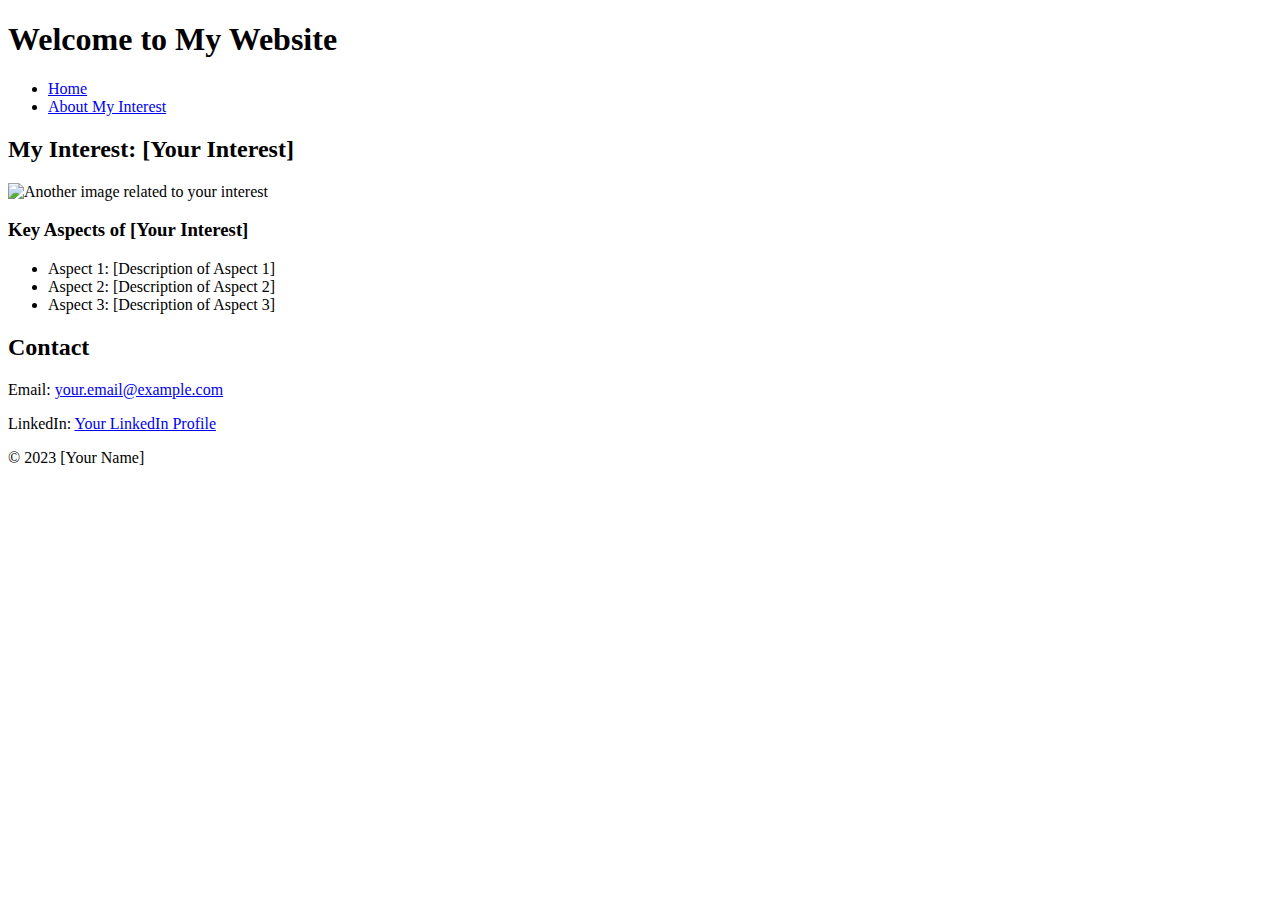
==== aboutme.html @ 946cb6ce "Add files via upload" ====
<!DOCTYPE html>
<html lang="en">
<head>
    <meta charset="UTF-8">
    <meta name="viewport" content="width=device-width, initial-scale=1.0">
    <title>Second Page : More About Me and my interests </title>
</head>
<body>

    <header>
        <h1>Welcome to My Website</h1> <nav>
            <ul>
                <li><a href="index.html">Home</a></li>
                <li><a href="secondpage.html">About My Interest</a></li> </ul>
        </nav>
    </header>

    <main>
        <section id="interest-details">
            <h2>My Interest: [Your Interest]</h2> <p>
                </p>
            <img src="images/your-image2.jpg" alt="Another image related to your interest" width="300"> <h3>Key Aspects of [Your Interest]</h3> <ul>  <li>Aspect 1: [Description of Aspect 1]</li> <li>Aspect 2: [Description of Aspect 2]</li> <li>Aspect 3: [Description of Aspect 3]</li> </ul>
        </section>
          <section id="contact">
            <h2>Contact</h2>
            <p>Email: <a href="mailto:your.email@example.com">your.email@example.com</a></p> <p>LinkedIn: <a href="https://www.linkedin.com/in/yourprofile/">Your LinkedIn Profile</a></p> </section>
    </main>

    <footer>
        <p>&copy; 2023 [Your Name]</p> </footer>
    
    <script src='https://d3js.org/d3.v7.min.js'></script>
    <script src='templete.js'></script>   
</body>
</html>
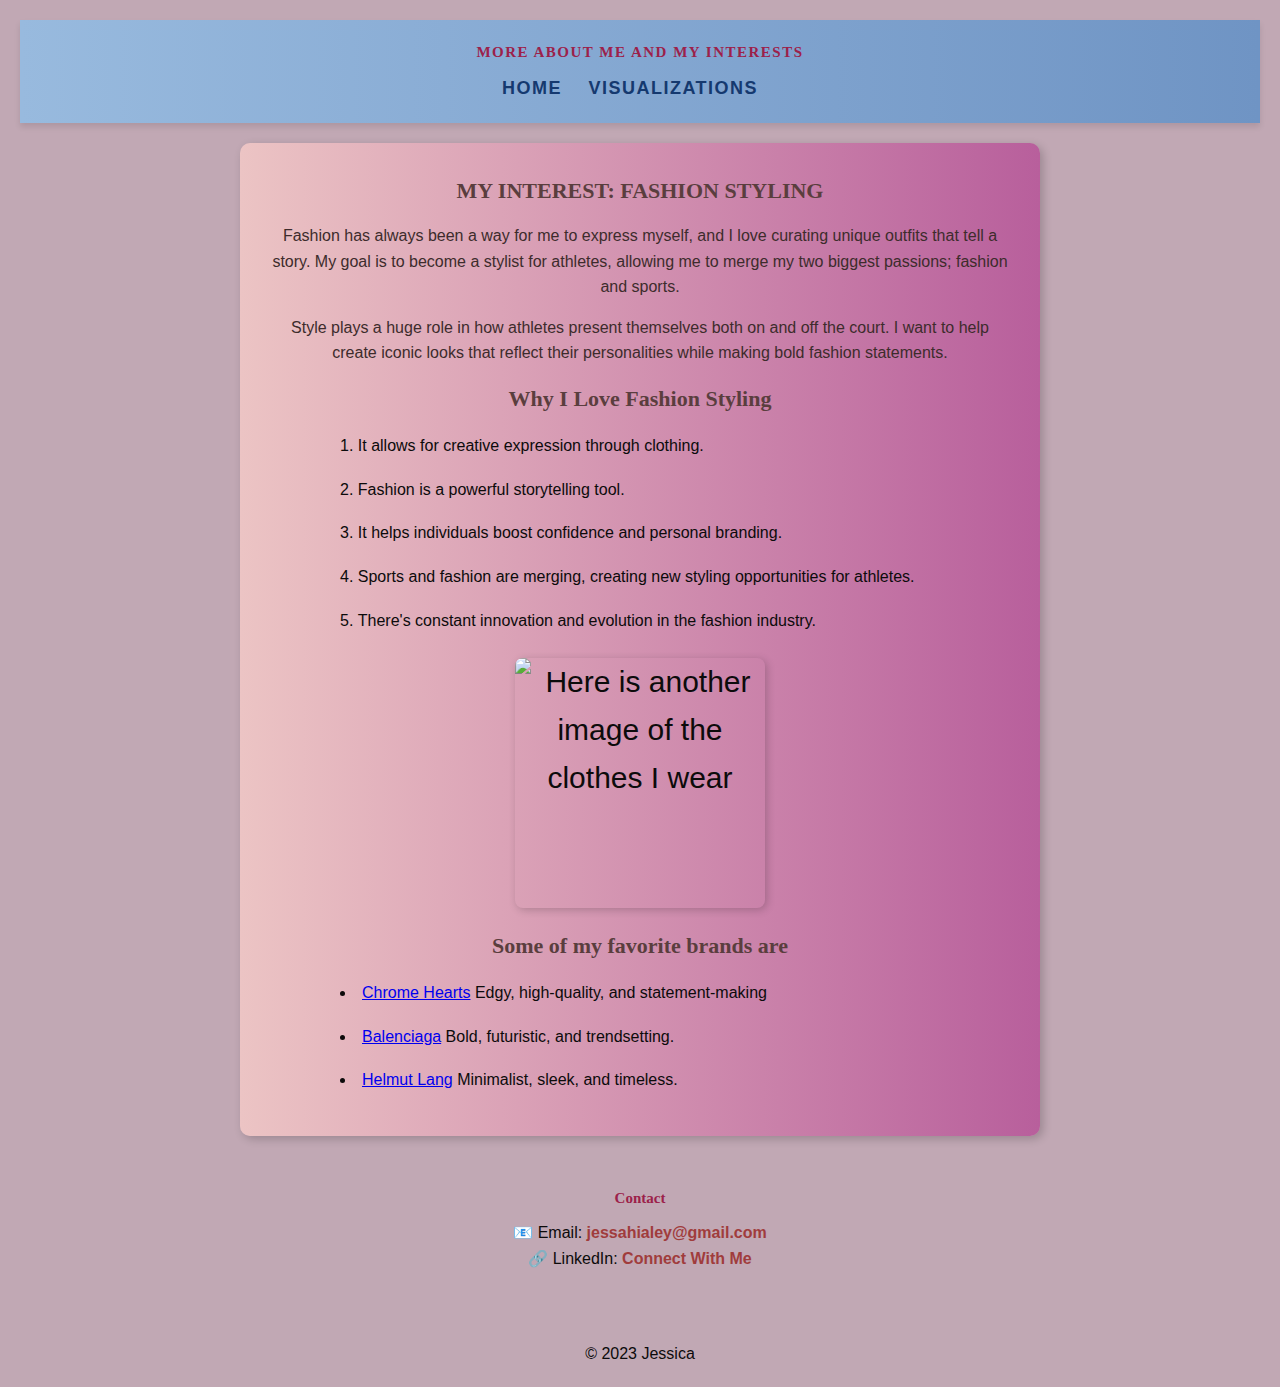
==== commit cb90a439: "Add files via upload" ====
--- a/aboutme.html
+++ b/aboutme.html
@@ -3,31 +3,63 @@
 <head>
     <meta charset="UTF-8">
     <meta name="viewport" content="width=device-width, initial-scale=1.0">
-    <title>Second Page : More About Me and my interests </title>
+    <title>Second Page : More About Me and my interests </title>  <link rel="stylesheet" href="style.css">
 </head>
 <body>
 
     <header>
-        <h1>Welcome to My Website</h1> <nav>
+        <h3>More About Me and my interests </h3> <nav>
             <ul>
                 <li><a href="index.html">Home</a></li>
-                <li><a href="secondpage.html">About My Interest</a></li> </ul>
+                <li><a href=" templete.html">Visualizations</a></li>
+            </ul>
         </nav>
     </header>
 
     <main>
         <section id="interest-details">
-            <h2>My Interest: [Your Interest]</h2> <p>
-                </p>
-            <img src="images/your-image2.jpg" alt="Another image related to your interest" width="300"> <h3>Key Aspects of [Your Interest]</h3> <ul>  <li>Aspect 1: [Description of Aspect 1]</li> <li>Aspect 2: [Description of Aspect 2]</li> <li>Aspect 3: [Description of Aspect 3]</li> </ul>
+            <h3>MY INTEREST: FASHION STYLING</h3> 
+            
+            <p></p>
+
+            <p>Fashion has always been a way for me to express myself, and I love curating unique outfits that tell a story.  
+                My goal is to become a stylist for athletes, allowing me to merge my two biggest passions; fashion and sports.</p>
+     
+             <p>Style plays a huge role in how athletes present themselves both on and off the court. I want to help create iconic 
+                looks that reflect their personalities while making bold fashion statements.</p>
+
+                
+                <h3>Why I Love Fashion Styling</h3>  
+                <ol>
+                    <li>It allows for creative expression through clothing.</li>  
+                    <li>Fashion is a powerful storytelling tool.</li>  
+                    <li>It helps individuals boost confidence and personal branding.</li>  
+                    <li>Sports and fashion are merging, creating new styling opportunities for athletes.</li>  
+                    <li>There's constant innovation and evolution in the fashion industry.</li>  
+                </ol>
+
+
+            <img src="images/interest3.jpeg" alt="Here is another image of the clothes I wear" width="300" class="jess"> 
+            
+            <h3>Some of my favorite brands are </h3> 
+            <ul>  
+                <li><a href="https://www.chromehearts.com"  target="_blank">Chrome Hearts</a> Edgy, high-quality, and statement-making </li> 
+                <li><a href="https://www.balenciaga.com/en-us"  target="_blank">Balenciaga</a> Bold, futuristic, and trendsetting. </li> 
+                <li><a href="https://www.helmutlang.com"  target="_blank">Helmut Lang</a> Minimalist, sleek, and timeless. </li> 
+            </ul>
+
+
         </section>
-          <section id="contact">
-            <h2>Contact</h2>
-            <p>Email: <a href="mailto:your.email@example.com">your.email@example.com</a></p> <p>LinkedIn: <a href="https://www.linkedin.com/in/yourprofile/">Your LinkedIn Profile</a></p> </section>
+          <section id="contactpage2">
+            <h3>Contact</h3>
+            <p>📧 Email: <a href="mailto:jessahialey.gmail.com">jessahialey@gmail.com</a></p>
+            <p>🔗 LinkedIn: <a href="https://www.linkedin.com/in/jessica-ahialey/" target="_blank">Connect With Me</a></p>  
+            </section>
+               
     </main>
 
     <footer>
-        <p>&copy; 2023 [Your Name]</p> </footer>
+        <p>&copy; 2023 Jessica</p> </footer>
     
     <script src='https://d3js.org/d3.v7.min.js'></script>
     <script src='templete.js'></script>   
--- a/style.css
+++ b/style.css
@@ -0,0 +1,298 @@
+
+* {
+    margin: 0;
+    padding: 0;
+    box-sizing: border-box;
+}
+
+body {
+    font-family: 'Roboto', sans-serif;
+    line-height: 1.6;
+    background-color:#c1a8b4;
+    color: #0c0b0b; /* Dark gray text */
+    margin: 20px; /* Add some margin around the entire page */
+    text-align:center;
+}
+
+
+header {
+    color: #fff;
+    padding: 20px 0;
+    text-align: center;
+    background-color: #98bade; 
+    background: linear-gradient(to right, #98bade, #6f94c4);
+    font-size: 18px;
+    font-weight: bold;
+    text-transform: uppercase;
+    letter-spacing: 1.5px;
+    box-shadow: 0px 4px 6px rgba(0, 0, 0, 0.1);
+    top: 0;
+    width: 100%;
+    z-index: 1000;
+}
+
+header:hover {
+    background: linear-gradient(to right, #e39ec6, #4a78b0);
+    transform: scale(1.01); 
+}
+
+
+nav ul {
+    list-style: none;
+    padding: 0;
+}
+
+
+nav ul li {
+    display: inline;
+    margin-right: 20px;
+}
+
+nav a {
+    color: #15396f;
+    text-decoration: none;
+}
+nav a:hover{ /*Changes color of link when hovering*/
+    color: #f4f4f4
+}
+
+main {
+    padding: 20px;
+}
+
+section {
+    margin-bottom: 30px; /* Space between sections */
+}
+
+.highlight {
+    font-weight: bold;
+    color: #a35f90;
+}
+
+
+nav a:hover {
+    color: #ffcc00; /* Yellow hover color for links */
+}
+
+#introduction {
+    padding: 30px;
+    border: 2px solid #965f5f; /* Add a border */
+    border-radius: 10px; /* Rounded corners */
+    font-size:15px;
+    background: linear-gradient(to right, #f8e2e2, #f0d0d0);
+    box-shadow: 3px 3px 10px rgba(0, 0, 0, 0.2);
+    line-height: 1.6;
+    color: #3d2c2c;
+    transition: all 0.3s ease-in-out;
+    max-width: 2000px;
+}
+
+#introduction h2 {
+    text-align: center;
+    font-size: 24px;
+    font-weight: bold;
+    margin-bottom: 15px;
+}
+
+#introduction p {
+    text-align: justify;
+    margin-bottom: 15px;
+}
+
+
+
+#interest-details ul {
+    margin-left: 20px; /* Indent the list */
+}
+
+h1, h2, h3 {
+    margin-bottom: 10px;
+}
+
+
+h1{
+    color:#a8adb4;
+    text-shadow: 2px 2px rgb(156, 33, 74);
+}
+    
+
+h2{
+    color:rgb(156, 33, 74);
+    font-size:35px;
+    font-family: 'Poiret One', cursive;
+}
+
+h3{
+    color:rgb(156, 33, 74);
+    font-size:15px;
+    font-family: 'Poiret One', cursive;
+}
+
+
+
+    
+h4{
+    color:rgb(156, 33, 74);
+    font-size:25px;
+    font-family: 'Sacramento', cursive;
+}
+
+h5{
+    color:rgb(235, 217, 223);
+    font-size:15px;
+    font-family: 'Sacramento', cursive;
+}
+
+
+#moreinfo{
+    padding: 20px;
+    text-align: center;
+    background-color: #98bade; 
+    background: linear-gradient(to right, #cd87cb, #6f94c4);
+    font-size: 18px;
+    letter-spacing: 1.5px;
+    box-shadow: 0px 4px 6px rgba(0, 0, 0, 0.1);
+    width: 100%;
+    z-index: 1000;
+    padding: 30px 0;
+}
+ 
+.footer {
+    background-color: #3b3b3b;
+    color: #fff;
+    padding: 30px 0;
+    text-align: center;
+    font-family: 'Arial', sans-serif;
+}
+
+.footer a {
+    color: #f8b400;
+    text-decoration: none;
+    transition: color 0.3s ease-in-out;
+}
+
+.footer a:hover {
+    color: rgb(184, 124, 132);
+}
+
+.footer .container-fluid {
+    max-width: 1100px;
+    margin: 0 auto;
+}
+
+
+.jess{
+	font-size:30px;
+	border-radius:50%;
+	width:250px;
+	height:250px;
+	object-fit:cover;
+	margin-bottom:50px;
+	position: relative;
+  animation: mymove 10s infinite;
+}
+
+.jess:hover{
+	transform: rotateY(180deg);
+}
+
+
+.image1, .image2 {
+    display: inline-block;
+    vertical-align: middle;
+    margin-right: 10px; 
+    border-radius:30%;
+    margin-bottom:50px;
+    gap: 15px;
+    flex-wrap: wrap;
+}
+
+.image1:hover{
+    transform: rotateY(180deg);
+}
+
+.image2:hover{
+    transform: rotateY(180deg);
+}
+
+#interest-details {
+    padding: 30px;
+    background: linear-gradient(to right, #ecc4c4, #b85f9c); 
+    border-radius: 10px;
+    text-align: center;
+    box-shadow: 3px 3px 10px rgba(0, 0, 0, 0.2);
+    max-width: 800px;
+    margin: 0 auto 30px auto;
+}
+
+
+#interest-details h2, #interest-details h3 {
+    color: #5a3e3e;
+    font-size: 22px;
+    margin-bottom: 12px;
+}
+
+#interest-details p {
+    font-size: 16px;
+    color: #3d2c2c;
+    line-height: 1.6;
+    margin-bottom: 15px;
+}
+
+
+#interest-details img {
+    display: block;
+    margin: 20px auto;
+    border-radius: 8px;
+    box-shadow: 2px 2px 8px rgba(0, 0, 0, 0.2);
+}
+
+#interest-details ol, #interest-details ul {
+    list-style-position: inside;
+    padding: 0;
+    text-align: left;
+    margin: 0 auto;
+    max-width: 600px;
+}
+
+#interest-details ol li, #interest-details ul li {
+    font-size: 16px;
+    margin: 8px 0;
+    padding: 5px 0;
+}
+
+.brand-list {
+    list-style: none;
+    padding: 0;
+}
+
+.brand-list li a {
+    color: #a03c3c;
+    text-decoration: none;
+    font-weight: bold;
+    transition: color 0.3s ease-in-out;
+}
+
+.brand-list li a:hover {
+    color: #ff4f4f;
+}
+
+
+
+/* Contact Section */
+#contactpage2 {
+    text-align: center;
+    font-size: 16px;
+    padding: 20px;
+}
+
+#contactpage2 a {
+    color: #a03c3c;
+    font-weight: bold;
+    text-decoration: none;
+    transition: color 0.3s ease-in-out;
+}
+
+#contactpage2 a:hover {
+    color: #ff4f4f;
+}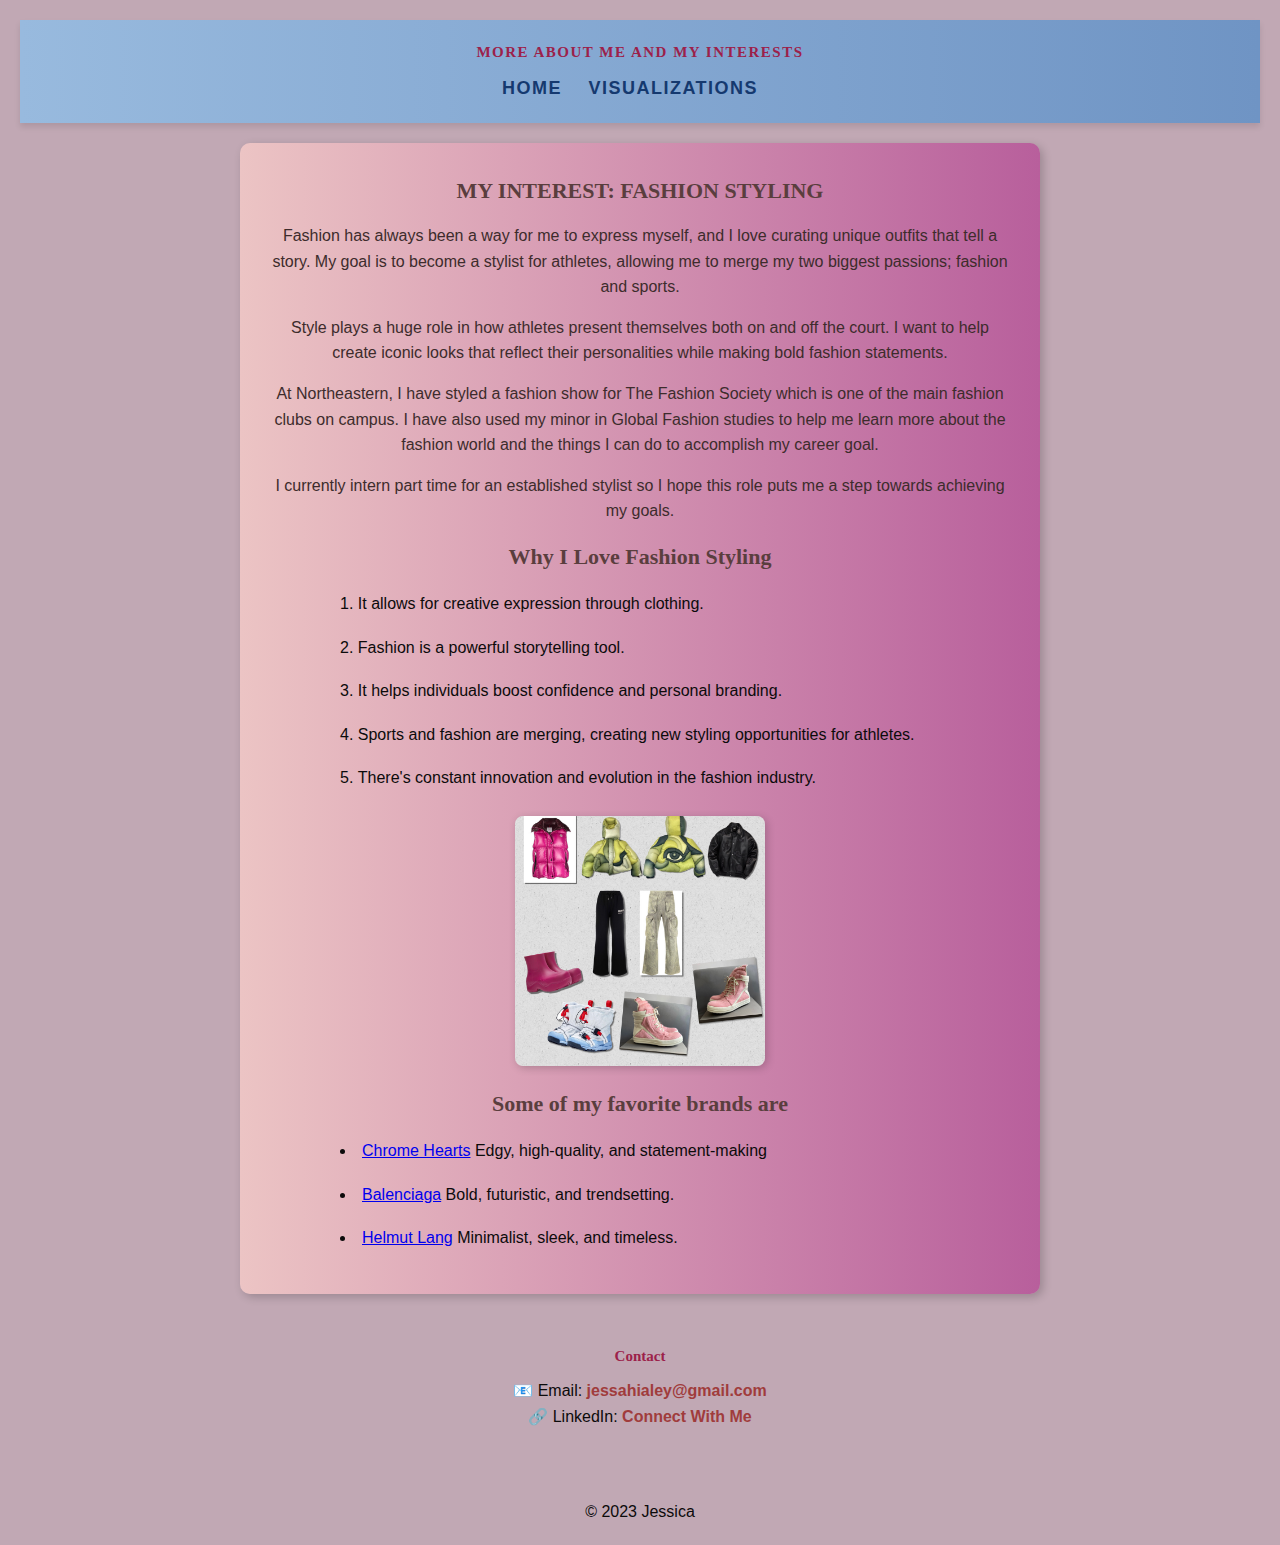
==== commit 1575fecb: "paragraph" ====
--- a/aboutme.html
+++ b/aboutme.html
@@ -26,7 +26,21 @@
                 My goal is to become a stylist for athletes, allowing me to merge my two biggest passions; fashion and sports.</p>
      
              <p>Style plays a huge role in how athletes present themselves both on and off the court. I want to help create iconic 
-                looks that reflect their personalities while making bold fashion statements.</p>
+                looks that reflect their personalities while making bold fashion statements.
+            </p>
+
+
+            <p>
+                At Northeastern, I have styled a fashion show for The Fashion Society which
+                is one of the main fashion clubs on campus. I have also used my minor 
+                in Global Fashion studies to help me learn more about the fashion world
+                and the things I can do to accomplish my career goal.
+            </p>
+
+            <p>I currently intern part time for an established stylist so I hope this role puts
+                me a step towards achieving my goals.
+            </p>
+
 
                 
                 <h3>Why I Love Fashion Styling</h3>  
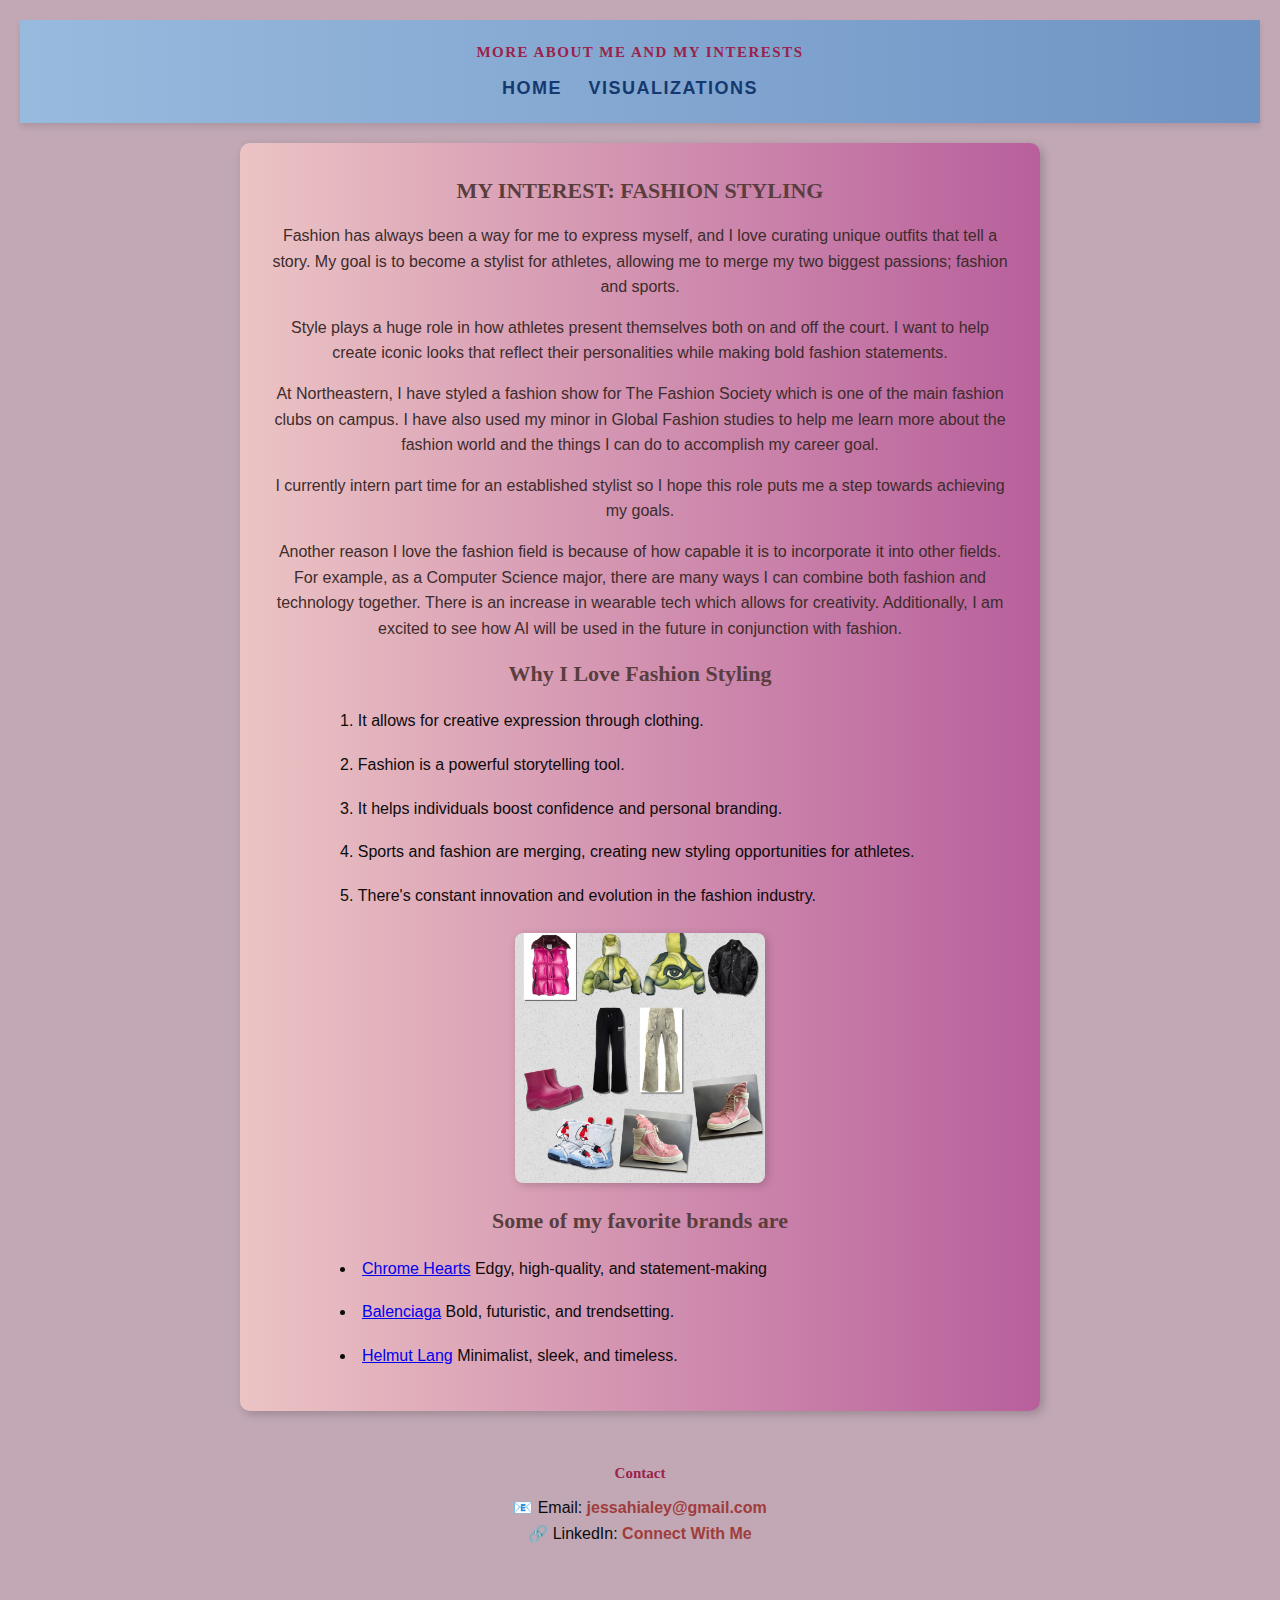
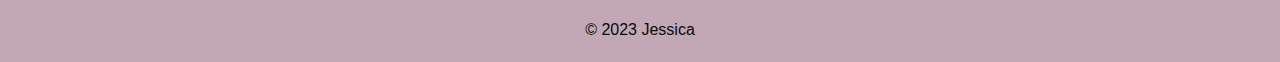
==== commit cb614f21: "changes" ====
--- a/aboutme.html
+++ b/aboutme.html
@@ -41,6 +41,13 @@
                 me a step towards achieving my goals.
             </p>
 
+            <p>
+                Another reason I love the fashion field is because of how capable it is to incorporate it into other fields.
+                For example, as a Computer Science major, there are many ways I can combine both fashion and technology 
+                together. There is an increase in wearable tech which allows for creativity.
+                Additionally, I am excited to see how AI will be used in the future in conjunction with fashion.
+            </p>
+
 
                 
                 <h3>Why I Love Fashion Styling</h3>  
